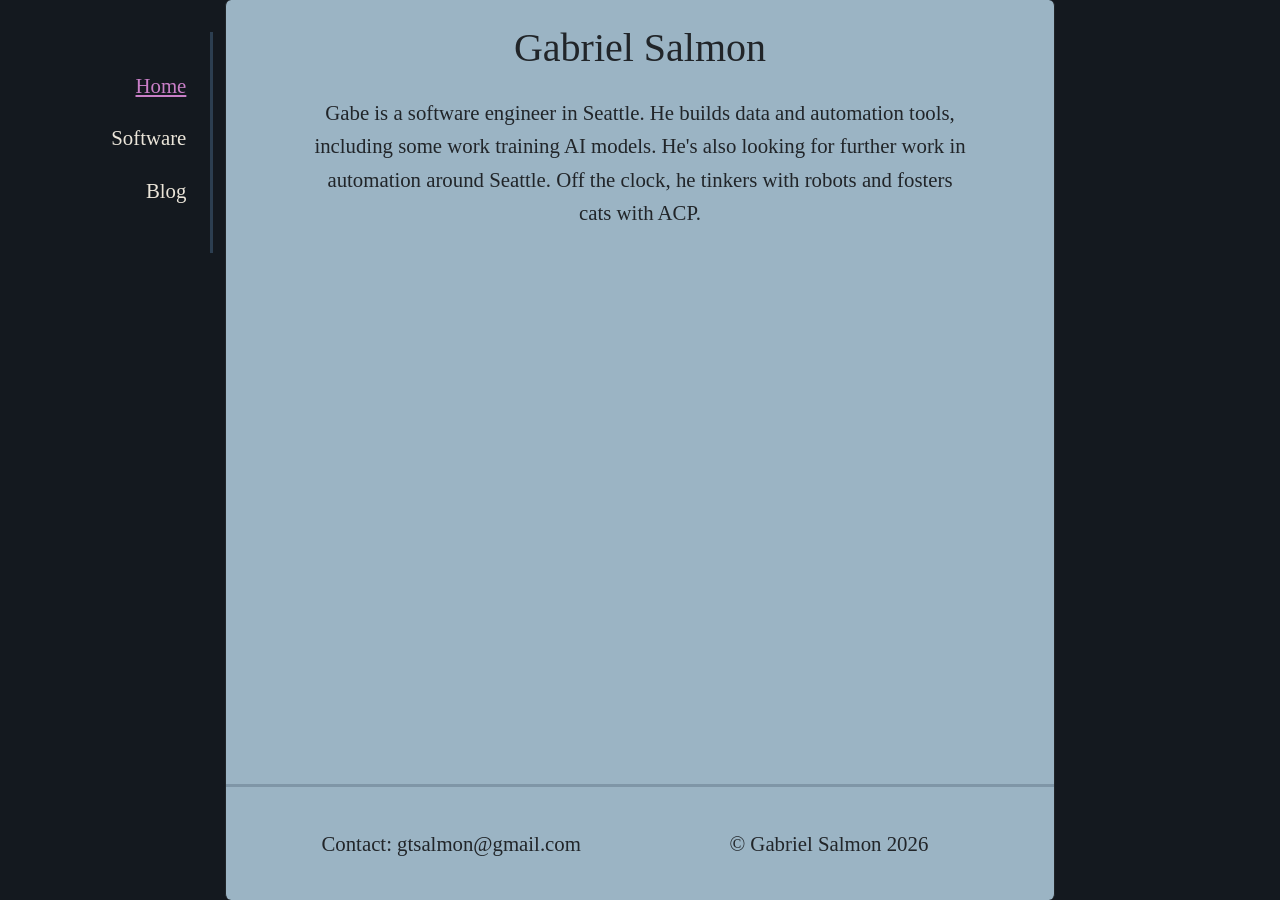
==== index.html @ 2d3d031c "first!" ====
<!DOCTYPE html>
<html lang="en">
<head>
    <meta charset="utf-8">
    <title>Gabriel Salmon</title>
    <meta name="viewport" content="width=device-width, initial-scale=1">
    <meta name="description" content="Gabe Salmon is a software engineer in Seattle. He builds data and automation tools, and tinkers with robots.">
    <link rel="canonical" href="https://example.com/">

    <!-- Open Graph -->
    <meta property="og:type" content="website">
    <meta property="og:title" content="Gabriel Salmon">
    <meta property="og:description" content="Software engineer in Seattle. Data and automation tools, and robots.">
    <meta property="og:image" content="https://example.com/images/bbox.png">
    <meta property="og:url" content="https://example.com/">
    <meta name="twitter:card" content="summary_large_image">

    <link rel="stylesheet" href="https://cdn.jsdelivr.net/npm/bootstrap@5.3.2/dist/css/bootstrap.min.css">
    <link rel="stylesheet" href="css/style.css">
</head>
<body>
    <div class="container-fluid">
        <div class="row">

            <!-- Vertical Nav -->
            <div class="col-lg px-0">
                <div class="vertical-nav">
                    <a href="index.html" class="nav-page-link active">Home</a>
                    <a href="software.html" class="nav-page-link">Software</a>
                    <a href="blog.html" class="nav-page-link">Blog</a>
                </div>
            </div>

            <!-- Main Content -->
            <div class="col-lg-8 main-col">
                <main class="min-vh-100 d-flex flex-column g-0 border-start border-end border-dark rounded main-container">
                    <div class="row mt-4 mb-3">
                        <div class="col">
                            <h1 class="text-center">Gabriel Salmon</h1>
                        </div>
                    </div>

                    <div class="row mx-4">
                        <div class="col-12">
                            <section class="mb-5 px-5">
                                <p class="text-center">
                                    Gabe is a software engineer in Seattle. He builds data and automation tools, including some work training AI models. He's also looking for further work in automation around Seattle. Off the clock, he tinkers with robots and fosters cats with ACP.
                                </p>
                            </section>
                        </div>
                    </div>

                    <hr class="grey-border mt-auto">

                    <footer class="my-4 px-3 px-md-5">
                        <div class="row">
                            <div class="col-md-6">
                                <p class="text-center">Contact: gtsalmon@gmail.com</p>
                            </div>
                            <div class="col-md-6">
                                <p class="text-center">&copy; Gabriel Salmon 2026</p>
                            </div>
                        </div>
                    </footer>
                </main>
            </div>

            <!-- Right Spacer -->
            <div class="col-lg px-0">
            </div>

        </div>
    </div>

    <script src="https://cdn.jsdelivr.net/npm/@popperjs/core@2.11.8/dist/umd/popper.min.js" integrity="sha384-I7E8VVD/ismYTF4hNIPjVp/Zjvgyol6VFvRkX/vR+Vc4jQkC+hVqc2pM8ODewa9r" crossorigin="anonymous"></script>
    <script src="https://cdn.jsdelivr.net/npm/bootstrap@5.3.2/dist/js/bootstrap.min.js" integrity="sha384-BBtl+eGJRgqQAUMxJ7pMwbEyER4l1g+O15P+16Ep7Q9Q+zqX6gSbd85u4mG4QzX+" crossorigin="anonymous"></script>
</body>
</html>
---- css/style.css ----
/* ==========================================================================
   Sections:
     1. Type scale (variables)
     2. Base / typography
     3. Layout (container, borders)
     4. Navigation
     5. Components — cards (hover, social links)
     6. Components — software project cards
     7. Components — blog posts
     8. Responsive
   ========================================================================== */

/* 1. Type scale ------------------------------------------------------------ */
:root {
    --fs-min: 1.05rem;   /* blog date / image credits*/
    --fs-base: 1.3rem;   /* body copy, nav links, card sub-labels */
    --fs-h5: 1.55rem;    /* card titles (h5) */
    --fs-h3: 1.8rem;     /* blog post titles (h3) */
    --fs-h2: 2.05rem;    /* section headings (h2) */
    --fs-max: 2.5rem;    /* page title (h1) */
}

/* 2. Base / typography ----------------------------------------------------- */
body {
    font-family: Georgia, 'Times New Roman', Times, serif;
    background-color: #14191f;
    letter-spacing: normal;
    font-size: var(--fs-base);
    line-height: 1.6;
}

main {
    background-color: #c2e1f3c7;
}

main h1 { font-size: var(--fs-max); }
main h2 { font-size: var(--fs-h2); }
main h3 { font-size: var(--fs-h3); }
main h5 { font-size: var(--fs-h5); }
main h6 { font-size: var(--fs-base); }

/* 3. Layout ---------------------------------------------------------------- */
.main-col {
    max-width: fit-content;
}

.main-container {
    position: relative;
    max-width: 1200px;
}

.grey-border   { border-color: #2c3e50 !important; border-width: 3px !important; }
.purple-border { border-color: #8b4789 !important; border-width: 3px !important; }

/* Translucent fill behind bordered image/content boxes */
div.border {
    background-color: rgba(169, 180, 212, 0.252);
}

/* 4. Navigation ------------------------------------------------------------ */
.vertical-nav {
    position: sticky;
    top: 2rem;
    display: flex;
    flex-direction: column;
    align-items: flex-end;
    padding: 2rem 1.5rem 2rem 0;
    border-right: 3px solid #2c3e50;
    margin-top: 2rem;
}

a.nav-page-link {
    display: block;
    text-align: right;
    color: #ebe5d9;
    text-decoration: none;
    padding: 0.3rem 0;
    margin-bottom: 0.6rem;
    font-size: var(--fs-base);
    transition: color 0.2s;
}

a.nav-page-link:hover {
    color: #c97fc7;
}

a.nav-page-link.active {
    color: #c97fc7;
    text-decoration: underline;
}

/* 5. Cards — lift-on-hover, social links ----------------------------------- */
.hover-card {
    transition: transform 0.2s, box-shadow 0.2s;
    border-width: 3px !important;
}

.hover-card:hover {
    transform: translateY(-5px);
    box-shadow: 0 8px 16px rgba(0,0,0,0.2);
}

/* Round badge behind social SVG icons */
.social-icon-circle {
    width: 50px;
    height: 50px;
    background: linear-gradient(135deg, rgba(255, 255, 255, 0.2), rgba(255, 255, 255, 0.1));
    border-radius: 50%;
    display: flex;
    align-items: center;
    justify-content: center;
    margin-right: 1rem;
    flex-shrink: 0;
    border: 2px solid rgba(255,255,255,0.3);
    font-size: 1.5rem;   /* icon glyph size */
}

.social-icon-circle-dark {
    border-color: rgba(44,62,80,0.4);
    background: rgba(44,62,80,0.08);
}

/* Social link cards (software page, Connect section) */
.social-card {
    background: rgba(70,47,70,0.1);
    border: 2px solid rgba(44,62,80,0.3);
}

.social-card-title {
    color: #2c3e50;
}

.social-card-subtitle {
    font-size: var(--fs-min);
    color: #2c3e50;
    opacity: 0.7;
}

/* 6. Software project cards (software page) -------------------------------- */
.project-card {
    overflow: hidden;
    margin-bottom: 2rem;
    transition: transform 0.2s, box-shadow 0.2s;
    box-shadow: 0 2px 10px rgba(0,0,0,0.2);
}

.project-card:hover {
    transform: translateY(-4px);
    box-shadow: 0 8px 20px rgba(0,0,0,0.3);
}

.project-card img {
    width: 100%;
    height: 180px;
    object-fit: contain;
    object-position: center;
    display: block;
    background-color: rgba(0,0,0,0.1);
}

.project-card-body {
    padding: 1.25rem;
}

.project-card-credit {
    font-size: var(--fs-min);
    opacity: 0.6;
}

.project-card-link {
    color: #2c3e50;
}

/* 7. Blog posts (blog page) ------------------------------------------------ */
.blog-post {
    padding-left: 1.5rem;
    border-left: 4px solid #8b4789;
    margin-bottom: 3rem;
}

.blog-post-date {
    font-size: var(--fs-min);
    color: #2c3e50;
    opacity: 0.65;
    margin-bottom: 0.2rem;
    letter-spacing: 0.05rem;
}

.blog-post-title {
    font-size: var(--fs-h3);
    color: #2c3e50;
    margin-bottom: 0.75rem;
}

.blog-post-content {
    font-size: var(--fs-base);
}

.blog-post-images {
    display: flex;
    flex-wrap: wrap;
    gap: 0.75rem;
    margin-top: 1rem;
}

.blog-post-images img {
    height: 260px;
    width: auto;
    border: 3px solid #1a1a1a;
    border-radius: 4px;
    object-fit: cover;
    flex: 0 0 auto;
    max-width: 100%;
}

/* 8. Responsive ------------------------------------------------------------ */
@media (max-width: 991px) {
    .vertical-nav {
        position: static;
        flex-direction: row;
        flex-wrap: wrap;
        align-items: right;
        justify-content: center;
        border-right: none;
        border-bottom: 3px solid #2c3e50;
        padding: 1rem 1rem;
        margin-top: 0;
        margin-bottom: 0;
        gap: 1.5rem;
    }

    a.nav-page-link {
        text-align: center;
        margin-bottom: 0;
    }
}
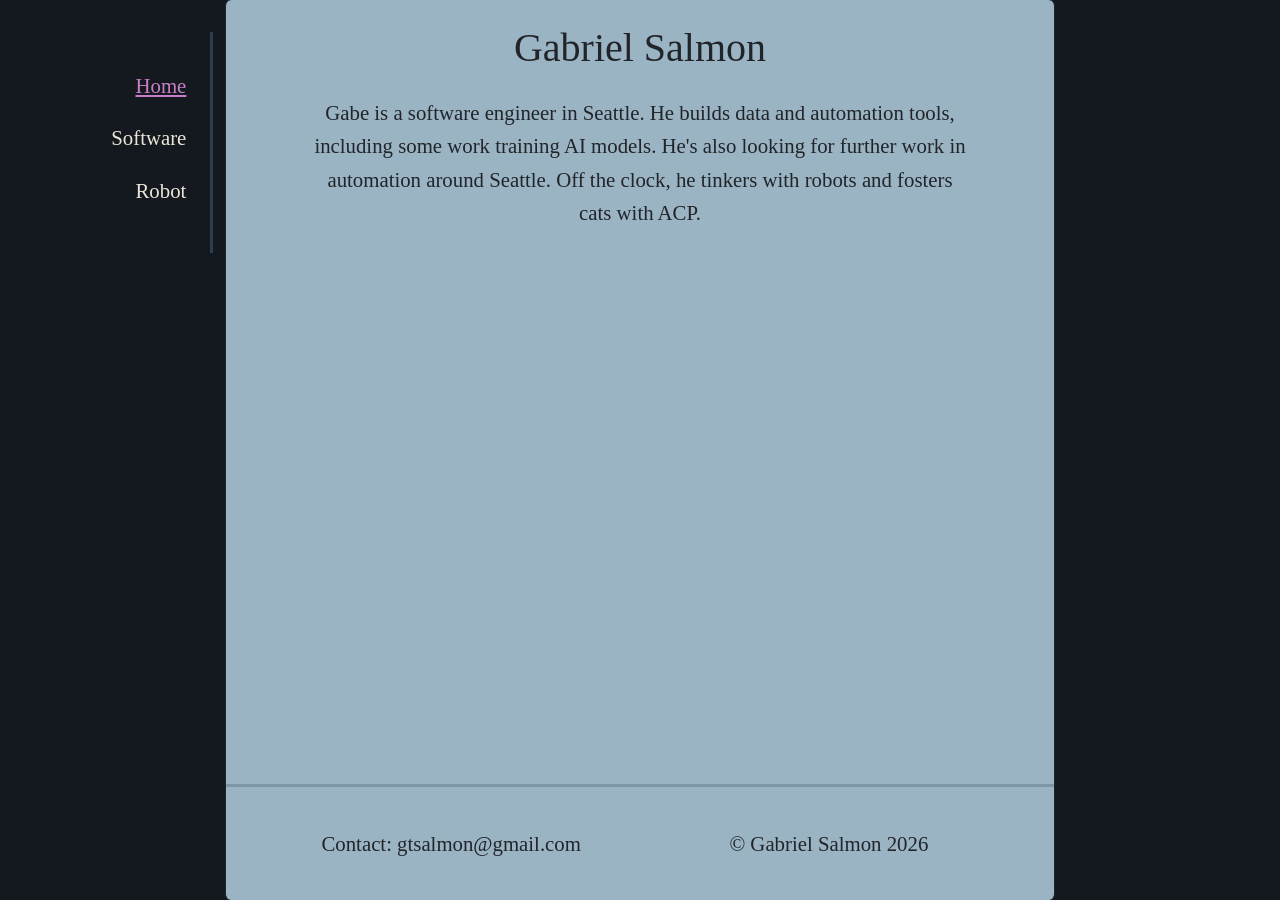
==== commit b422be63: "renaming blog, favicon, and some cleanup" ====
--- a/index.html
+++ b/index.html
@@ -4,17 +4,7 @@
     <meta charset="utf-8">
     <title>Gabriel Salmon</title>
     <meta name="viewport" content="width=device-width, initial-scale=1">
-    <meta name="description" content="Gabe Salmon is a software engineer in Seattle. He builds data and automation tools, and tinkers with robots.">
-    <link rel="canonical" href="https://example.com/">
-
-    <!-- Open Graph -->
-    <meta property="og:type" content="website">
-    <meta property="og:title" content="Gabriel Salmon">
-    <meta property="og:description" content="Software engineer in Seattle. Data and automation tools, and robots.">
-    <meta property="og:image" content="https://example.com/images/bbox.png">
-    <meta property="og:url" content="https://example.com/">
-    <meta name="twitter:card" content="summary_large_image">
-
+    <link rel="icon" type="image/png" href="images/favicon.png">
     <link rel="stylesheet" href="https://cdn.jsdelivr.net/npm/bootstrap@5.3.2/dist/css/bootstrap.min.css">
     <link rel="stylesheet" href="css/style.css">
 </head>
@@ -27,7 +17,7 @@
                 <div class="vertical-nav">
                     <a href="index.html" class="nav-page-link active">Home</a>
                     <a href="software.html" class="nav-page-link">Software</a>
-                    <a href="blog.html" class="nav-page-link">Blog</a>
+                    <a href="robot.html" class="nav-page-link">Robot</a>
                 </div>
             </div>
 
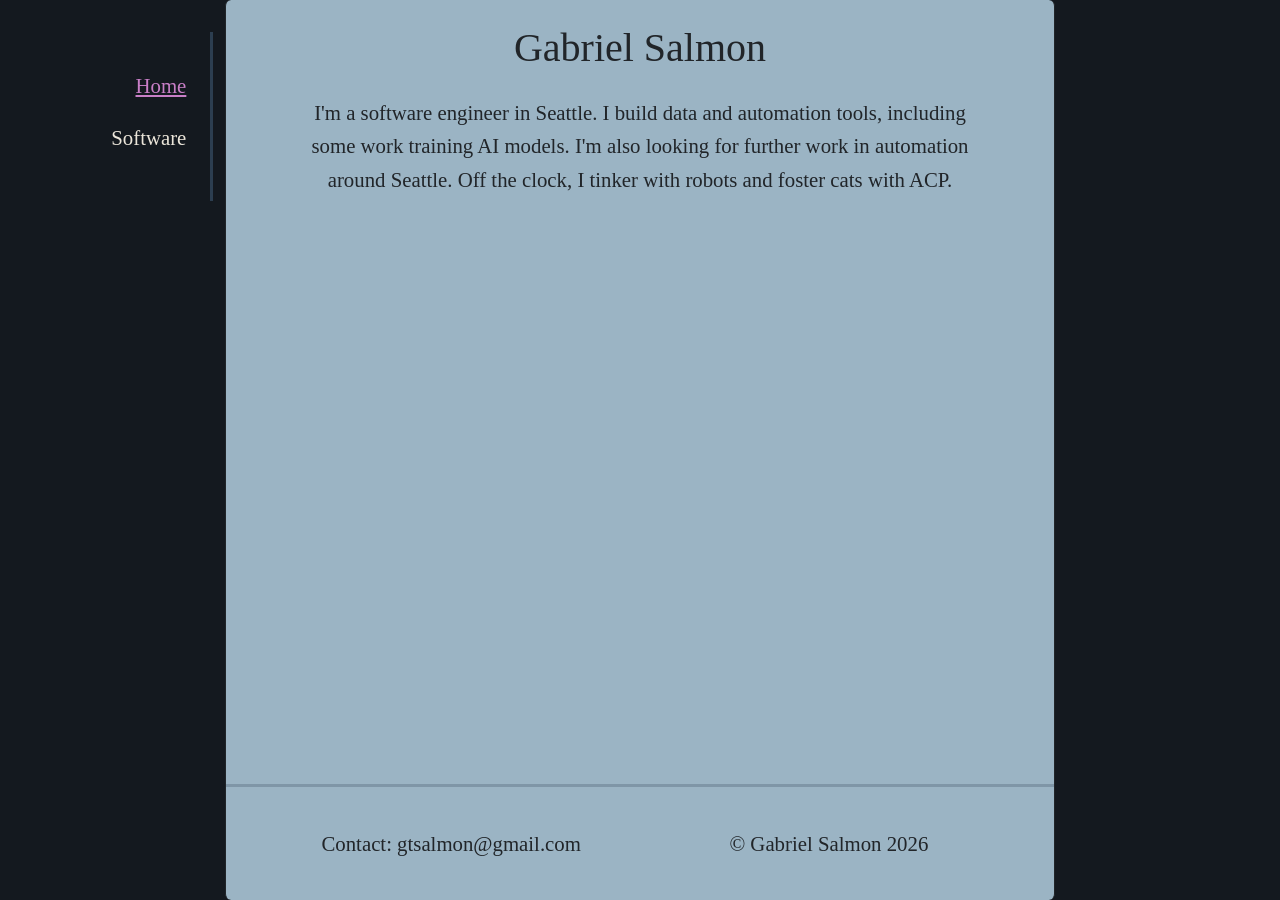
==== commit 6eab5615: "change to first person, delisted robot" ====
--- a/index.html
+++ b/index.html
@@ -17,7 +17,6 @@
                 <div class="vertical-nav">
                     <a href="index.html" class="nav-page-link active">Home</a>
                     <a href="software.html" class="nav-page-link">Software</a>
-                    <a href="robot.html" class="nav-page-link">Robot</a>
                 </div>
             </div>
 
@@ -34,7 +33,7 @@
                         <div class="col-12">
                             <section class="mb-5 px-5">
                                 <p class="text-center">
-                                    Gabe is a software engineer in Seattle. He builds data and automation tools, including some work training AI models. He's also looking for further work in automation around Seattle. Off the clock, he tinkers with robots and fosters cats with ACP.
+                                    I'm a software engineer in Seattle. I build data and automation tools, including some work training AI models. I'm also looking for further work in automation around Seattle. Off the clock, I tinker with robots and foster cats with ACP.
                                 </p>
                             </section>
                         </div>
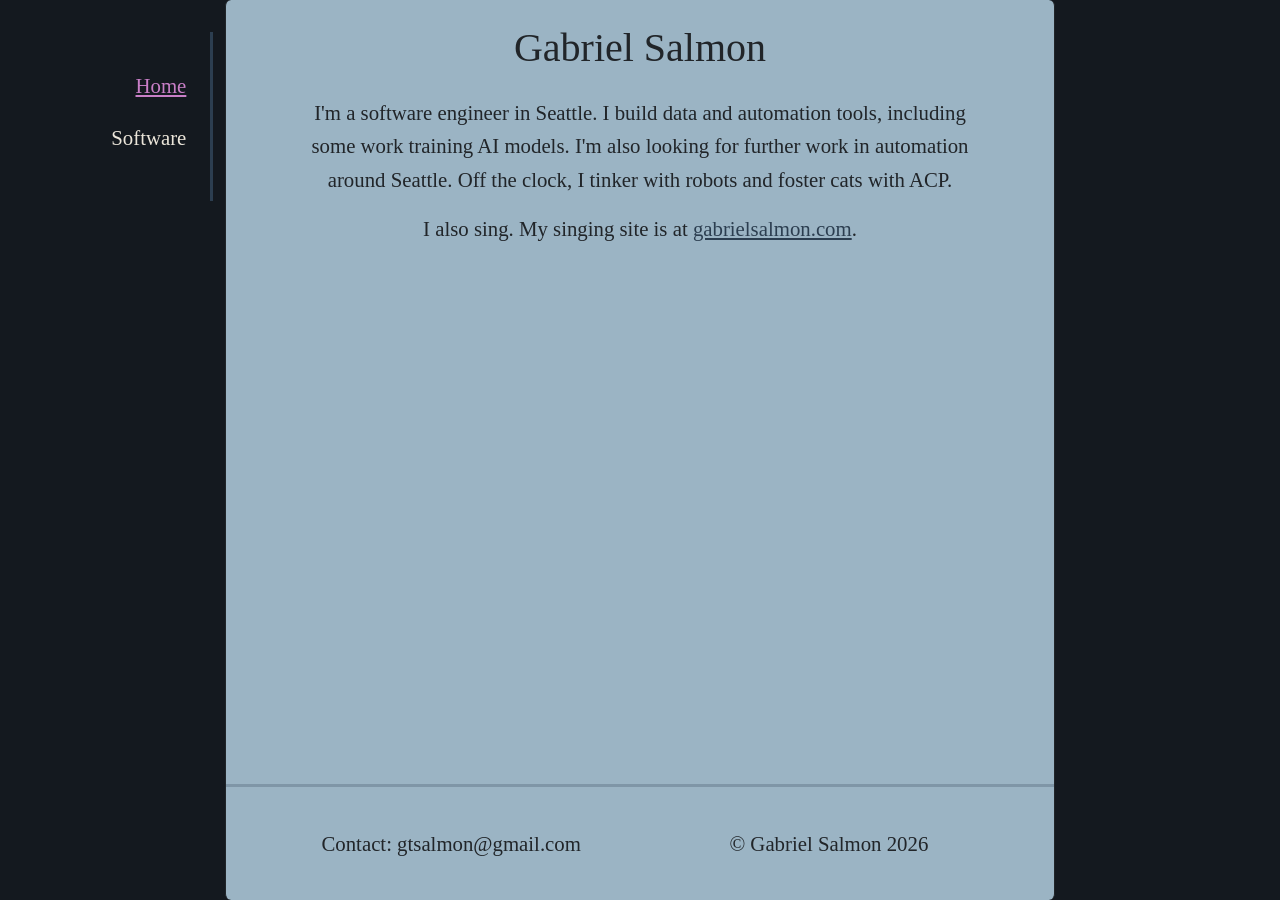
==== commit e8f1ed70: "swedish site, singing site, prettifying projects" ====
--- a/index.html
+++ b/index.html
@@ -35,6 +35,9 @@
                                 <p class="text-center">
                                     I'm a software engineer in Seattle. I build data and automation tools, including some work training AI models. I'm also looking for further work in automation around Seattle. Off the clock, I tinker with robots and foster cats with ACP.
                                 </p>
+                                <p class="text-center">
+                                    I also sing. My singing site is at <a href="https://gabrielsalmon.com" target="_blank" class="project-card-link">gabrielsalmon.com</a>.
+                                </p>
                             </section>
                         </div>
                     </div>
--- a/css/style.css
+++ b/css/style.css
@@ -138,6 +138,8 @@
 
 /* 6. Software project cards (software page) -------------------------------- */
 .project-card {
+    display: flex;
+    align-items: center;
     overflow: hidden;
     margin-bottom: 2rem;
     transition: transform 0.2s, box-shadow 0.2s;
@@ -149,9 +151,15 @@
     box-shadow: 0 8px 20px rgba(0,0,0,0.3);
 }
 
+/* Image link sits on the left with a margin around it */
+.project-card > a:first-child {
+    flex: 0 0 320px;
+    margin: 24px;
+}
+
 .project-card img {
     width: 100%;
-    height: 180px;
+    height: 240px;
     object-fit: contain;
     object-position: center;
     display: block;
@@ -159,7 +167,8 @@
 }
 
 .project-card-body {
-    padding: 1.25rem;
+    flex: 1;
+    padding: 24px 24px 24px 0;
 }
 
 .project-card-credit {
@@ -234,3 +243,20 @@
         margin-bottom: 0;
     }
 }
+
+/* Stack project card image above text on narrow screens */
+@media (max-width: 767px) {
+    .project-card {
+        flex-direction: column;
+        align-items: stretch;
+    }
+
+    .project-card > a:first-child {
+        flex: none;
+        margin: 20px 20px 0;
+    }
+
+    .project-card-body {
+        padding: 20px;
+    }
+}
